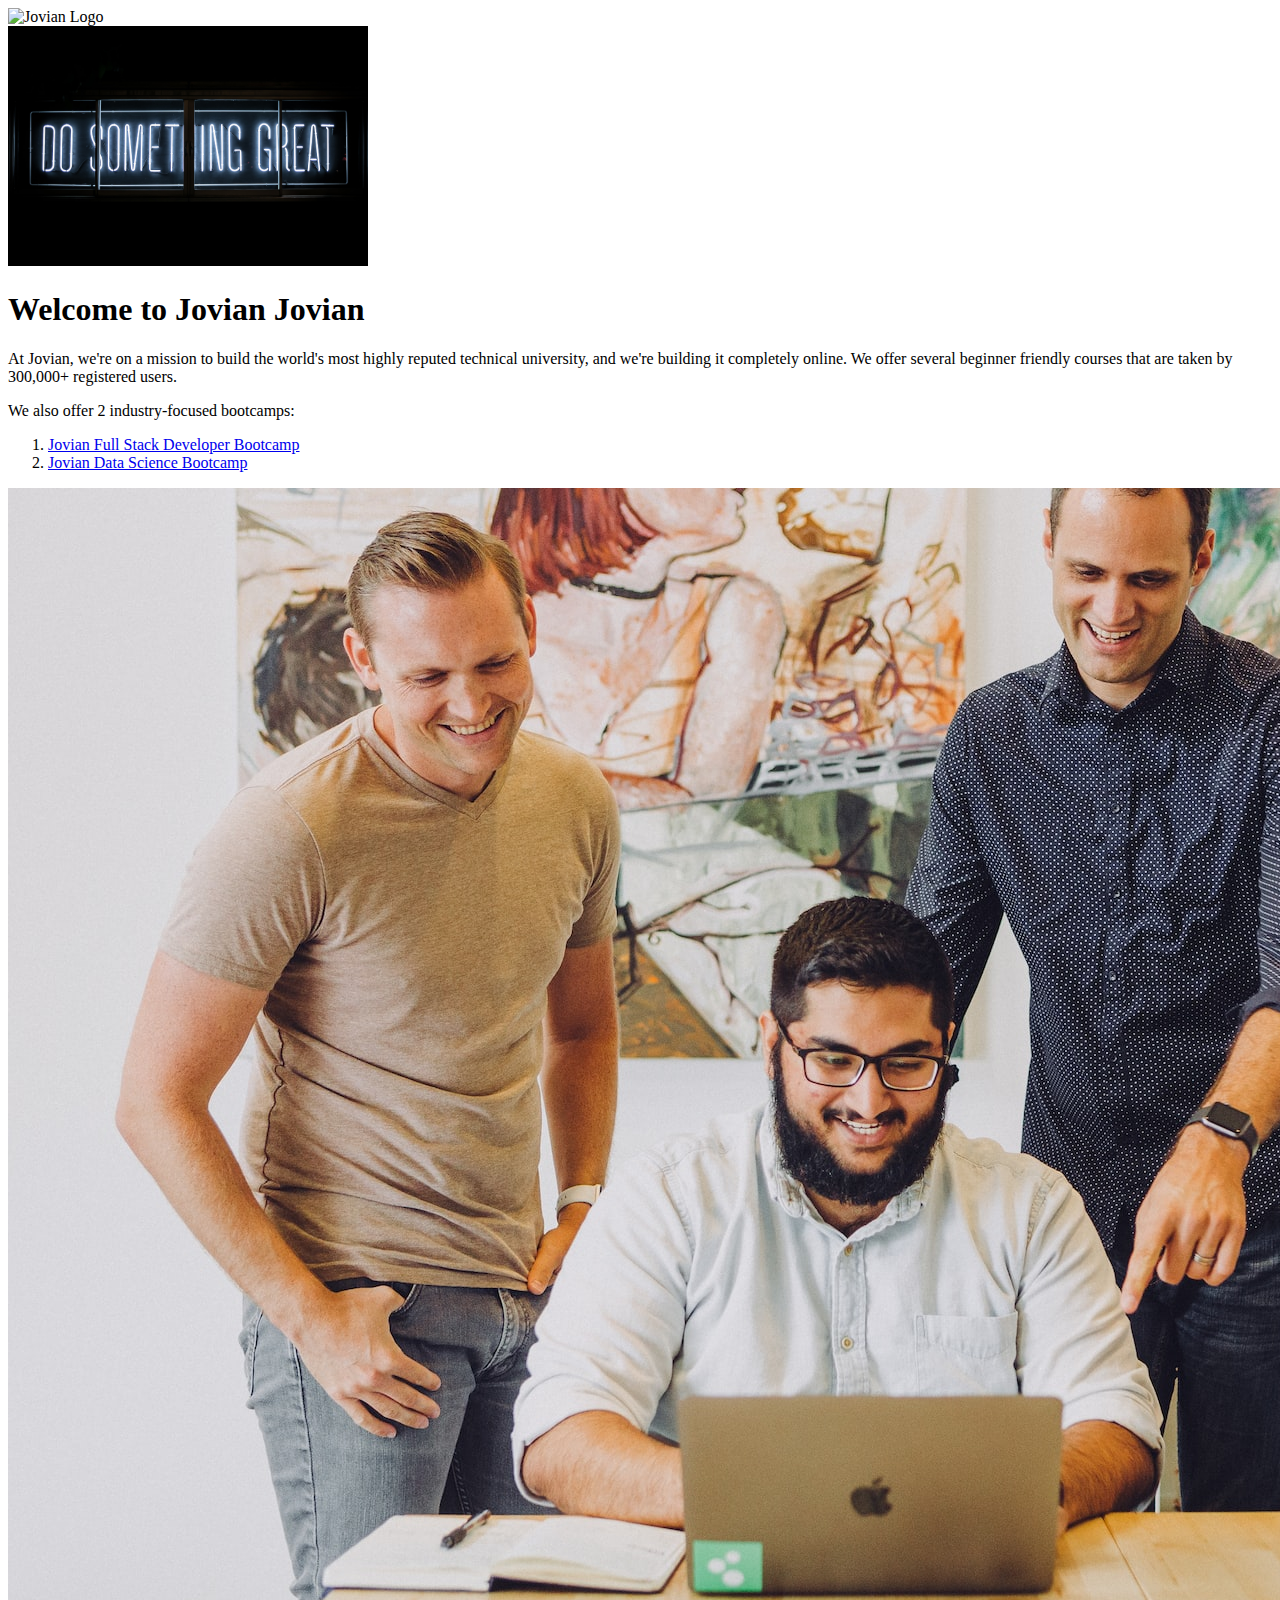
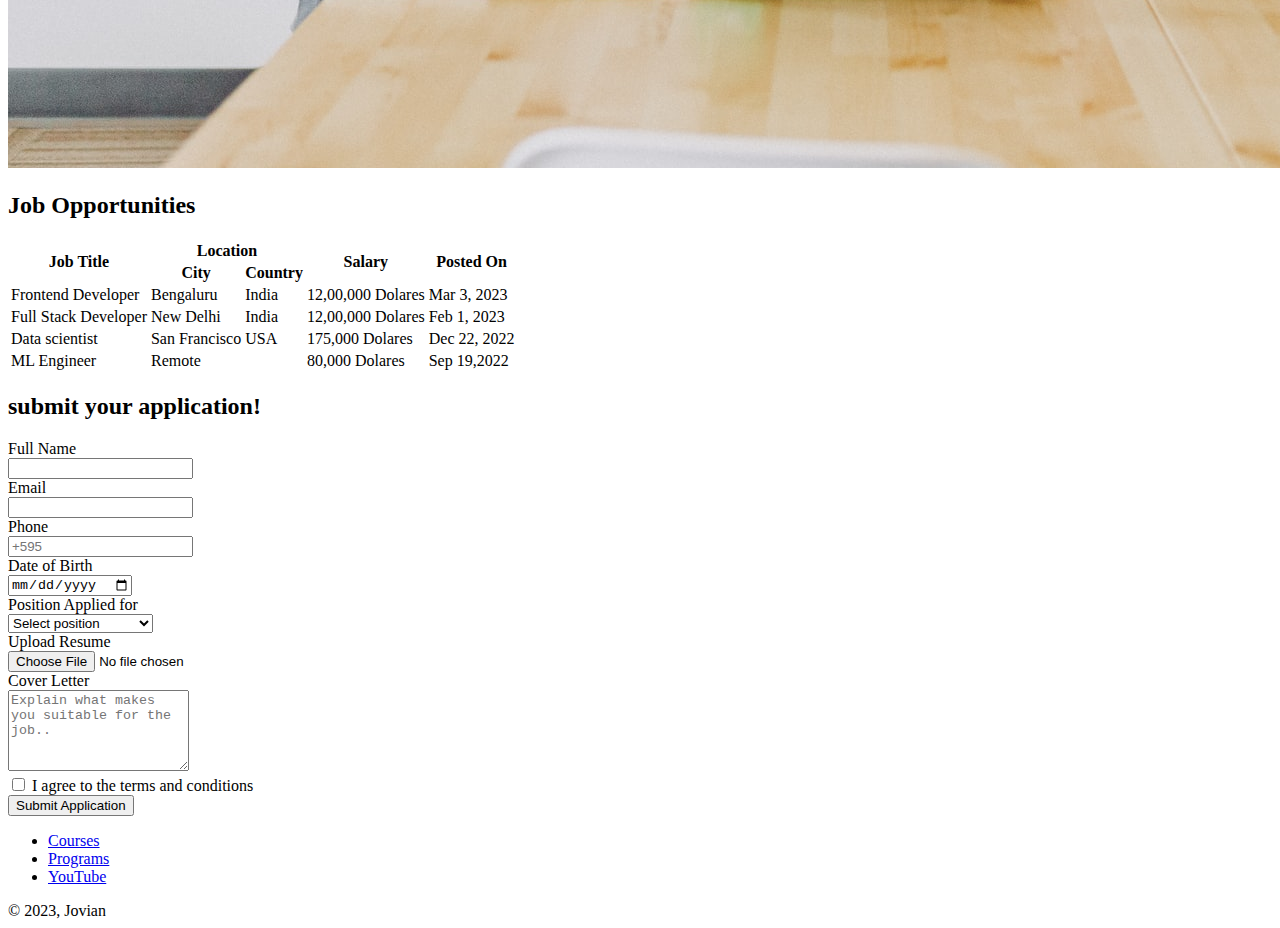
==== src/index.html @ 6f9a6c8d "Código principal" ====
<!DOCTYPE html>
<html lang="en">

<head>
  <title>
    My First Web Page
  </title>
  <meta charset="UTF-8">
  <meta name="viewport" content="width=device-width, initial-scale=1.0">
  <meta name="description" content="Learn about job openings at Jovian and submit your application now">
  <meta name="keywords" content="data science, software development, jobs">
  <meta name="author" content="Jovian">
  <meta name="robots" content="index, follow">
  <meta property="og:title" content="Jovian Careers">
  <meta property="og:description" content="Learn about job openings at Jovian and submit your application now">
  <meta property="og:image" content="/jovian_meta.png">
  <meta name="twitter:title" content="Jovian Careers">
  <meta name="twitter:description" content="Learn about job openings at Jovian and submit your application now">
  <meta name="twitter:image" content="/jovian_meta.png">
  <title>Jovian Careers</title>
  <link rel="icon" href="/jovian_favicon.png" type="image/x-icon">
  <link rel="preconnect" href="https://fonts.googleapis.com">
  <link rel="preconnect" href="https://fonts.gstatic.com" crossorigin>
  <link href="https://fonts.googleapis.com/css2?family=Roboto+Mono:ital,wght@1,100..700&display=swap" rel="stylesheet">
  <link rel="preconnect" href="https://fonts.googleapis.com">
  <link rel="preconnect" href="https://fonts.gstatic.com" crossorigin>
  <link
    href="https://fonts.googleapis.com/css2?family=Oswald:wght@200..700&family=Roboto+Mono:ital,wght@1,100..700&display=swap"
    rel="stylesheet">
  <link rel="stylesheet" href="styles.css">
</head>

<body>
  <div id="navbar">

    <img id="logo" alt="Jovian Logo" src="https://i.imgur.com/m1wXjqw.png" height="30" />
  </div>
  <img id="banner" src="banner.jpg" alt="Banner" height="240">
  <h1>
    Welcome to Jovian Jovian
  </h1>

  <div id="about">
    <div id="description">
      <p style="margin-top: 0;">
        At Jovian, we're on a mission to build
        the world's most highly reputed technical
        university, and we're building it completely
        online. We offer several beginner friendly
        courses that are taken by 300,000+ registered
        users.
      </p>
      <p>
        We also offer 2 industry-focused bootcamps:
      <ol>
        <li>
          <a href="https://www.jovian.com/full-stack-developer-bootcamp">
            Jovian Full Stack Developer Bootcamp
          </a>
        </li>
        <li>
          <a href="https://www.jovian.com/data-science-bootcamp">
            Jovian Data Science Bootcamp
          </a>
        </li>
      </ol>
      </p>
    </div>
    <div id="team">
      <img id="team-image" alt="Team" src="team.jpg">
    </div>
  </div>





  <h2>Job Opportunities</h2>
  <div id="jobs">
    <table id="jobs-table">
      <tr class="jobs-header-row">
        <th rowspan="2">Job Title</th>
        <th colspan="2">Location</th>
        <th rowspan="2">Salary</th>
        <th rowspan="2">Posted On</th>
      </tr>
      <tr class="jobs-header-row">
        <th>City</th>
        <th>Country</th>
      </tr>
      <tr class="jobs-data-row">
        <td>Frontend Developer</td>
        <td>Bengaluru</td>
        <td>India</td>
        <td>12,00,000 Dolares</td>
        <td>Mar 3, 2023</td>
      </tr>
      <tr class="jobs-data-row">
        <td>Full Stack Developer</td>
        <td>New Delhi</td>
        <td>India</td>
        <td>12,00,000 Dolares</td>
        <td>Feb 1, 2023</td>
      </tr>
      <tr class="jobs-data-row">
        <td>Data scientist</td>
        <td>San Francisco</td>
        <td>USA</td>
        <td>175,000 Dolares</td>
        <td>Dec 22, 2022</td>
      </tr>
      <tr class="jobs-data-row">
        <td>ML Engineer </td>
        <td colspan="2" id="Abajo">Remote</td>
        <td>80,000 Dolares</td>
        <td>Sep 19,2022</td>
      </tr>
    </table>
    <!-- Para crear una tabla primero debemos especificar que ira una tabla con "table", dentro de este atributo escribimos las filas con "tr", para indicar el título ponemos "th", para indicar que ira información ponemos "td" -->
  </div>

  <div id="application">
    <h2>submit your application!</h2>
    <!-- Con "input", podemos especificar qué queremos que vaya dentro de las casillas del formulario, ya sean fechas, texto, números, etc."name" sirve para especificar que atributo tiene cada dato subido. -->
    <form id="application-form" action="https://formbold.com/s/oPbmQ" method="POST" enctype="multipart/form-data">
      <!-- Con "action" podemos pegr el link de la página para leer las respuestas de la encuesta, con "method" especificamos que queremos que se suban estas respuestas -->
      <div class="form-group">
        <label for="name">Full Name</label><br>
        <input type="text" id="name" name="Full Name" required>
      </div>
      <div class="form-group">
        <label for="email">Email</label><br>
        <input type="email" id="email" name="Email Address" required>
      </div>
      <div class="form-group">
        <label for="phone">Phone</label><br>
        <input type="tel" id="phone" name="phone" required placeholder="+595">
      </div>
      <div class="form-group">
        <label for="dob">Date of Birth</label><br>
        <input type="date" id="dob" name="dob" required>
      </div>
      <div class="form-group">
        <label for="position">Position Applied for</label><br>
        <select id="position" name="Position Applied" required>
          <option value="">Select position</option>
          <option value="Frontend">Frontend Developer</option>
          <option value="Fullstack">Full Stack Developer</option>
          <option value="Scientist">Data Scientist</option>
          <option value="Engineer">ML Engineer</option>
        </select>
        <!-- Con "select", podemos hacer una lista para seleccionar una opción, con "option" añadimos las opciones y con "value" especifica en el servidor el valor que eligio el usuario -->
      </div>
      <div class="form-group">
        <label for="resume">Upload Resume</label><br>
        <input type="file" id="resume" name="resume" accept=".pdf,.doc,.docx" required>
      </div>
      <!-- Con "file" podemos hacer que los usuarios suban documentos de diferentes tipos, y con "accept" especificamos qué tipo de documento se aceptan -->
      <div class="form-group">
        <label for="coverletter">Cover Letter</label><br>
        <textarea id="coverletter" name="coverletter" rows="5" required
          placeholder="Explain what makes you suitable for the job.."></textarea>
      </div>
      <!-- Con "textarea" podemos designar un espacio para que podamos poner texto en este, con "rows" especificamos de que tamaño debe ser el area -->
      <div class="form-group">
        <label for="terms"></label>
        <input type="checkbox" id="terms" name="terms" required>
        I agree to the terms and conditions
      </div>
      <div class="form-group">
        <input id="Submit" type="submit" value="Submit Application">
      </div>
    </form>
  </div>

  <div id="footer">
    <ul id="footer-links">
      <li>
        <a href="https://jovian.com/learn" target="_blank">
          Courses
        </a>
      </li>
      <li>
        <a href="https://jovian.com/learn" target="_blank">
          Programs
        </a>
      </li>
      <li>
        <a href="https://youtube.com/@jovianhq" target="_blank">
          YouTube
        </a>
      </li>
    </ul>
    <span class="copyright">© 2023, Jovian </span>
  </div>

</body>

</html>
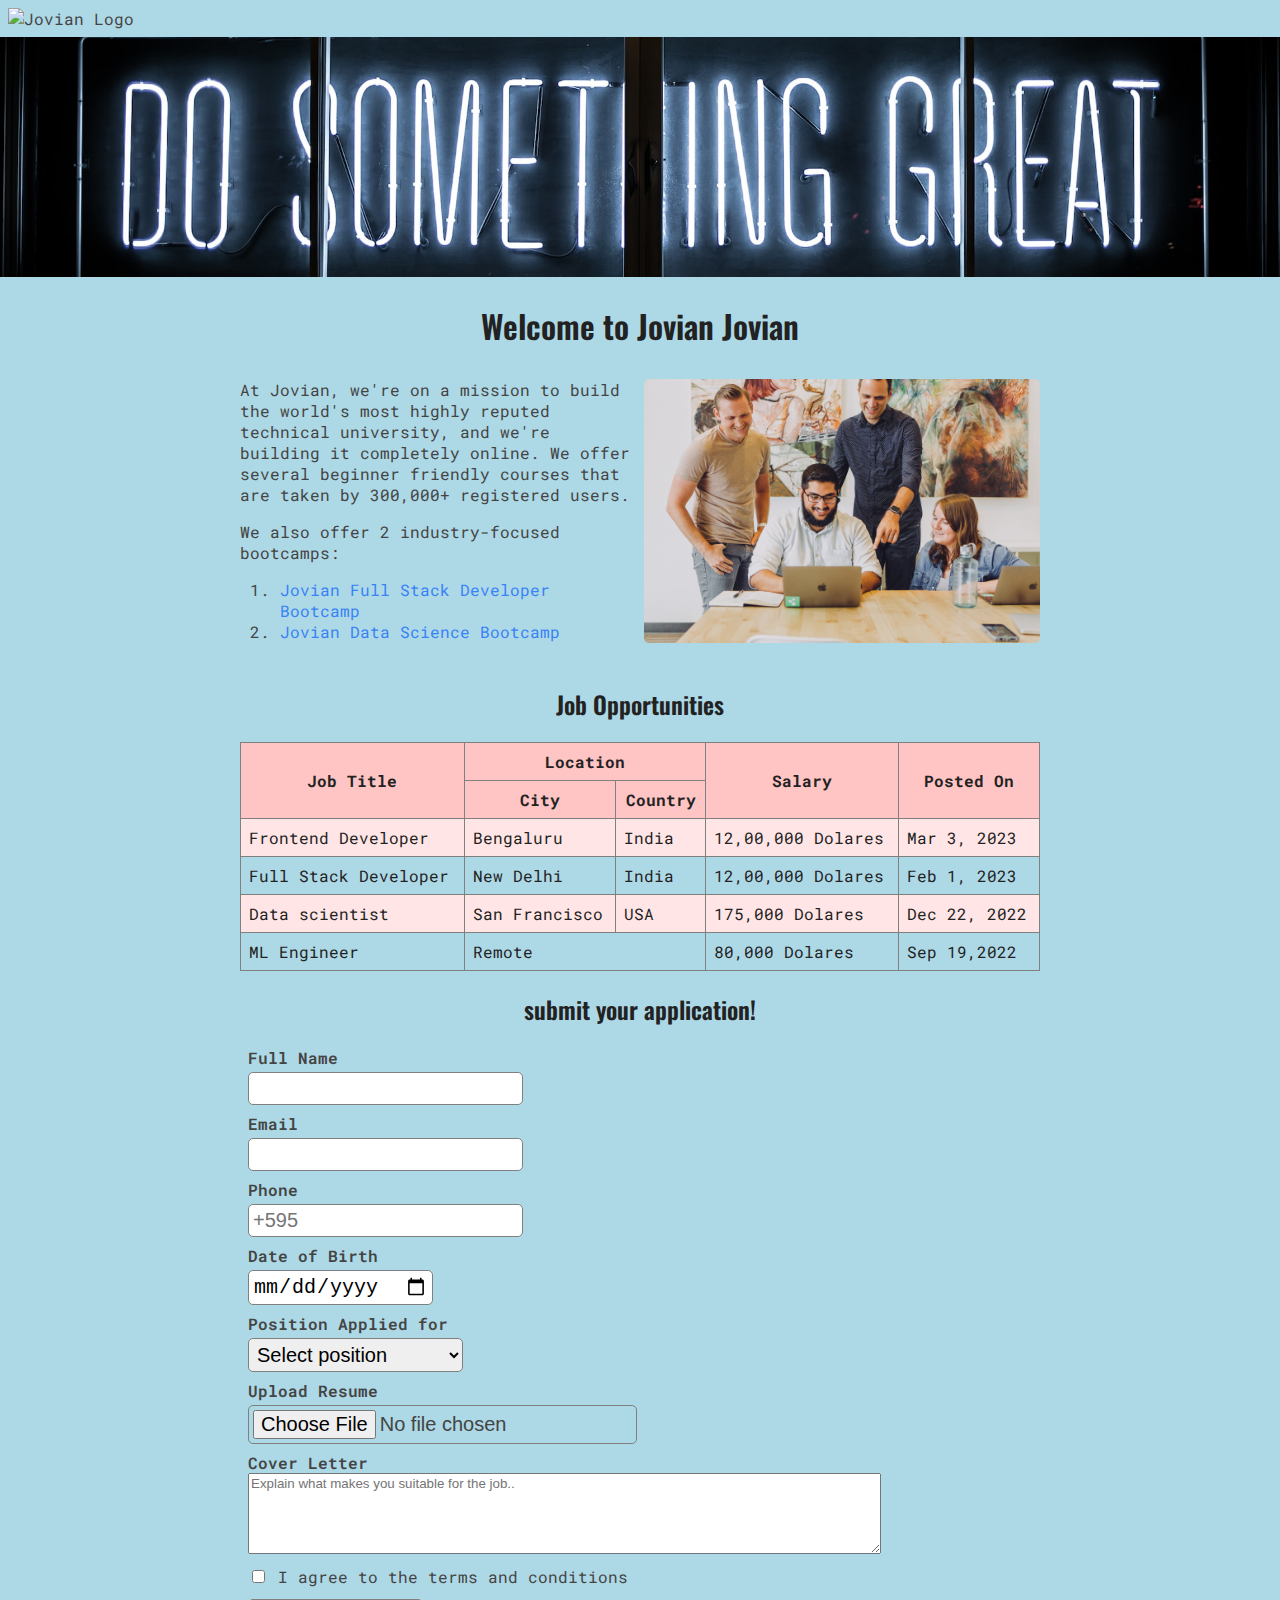
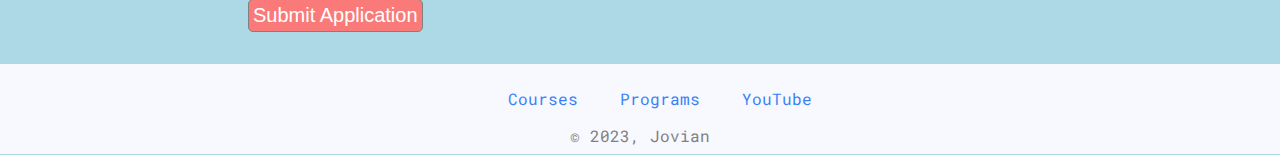
==== commit db702830: "cambios para web responsiva" ====
--- a/src/index.html
+++ b/src/index.html
@@ -7,6 +7,7 @@
   </title>
   <meta charset="UTF-8">
   <meta name="viewport" content="width=device-width, initial-scale=1.0">
+  <!-- Cuando hacemos un diseño "responsivo", osea adapado a dispositivos como celulares, tablets, ec, siempre debemos copiar exactamente como está arriba de este comentario -->
   <meta name="description" content="Learn about job openings at Jovian and submit your application now">
   <meta name="keywords" content="data science, software development, jobs">
   <meta name="author" content="Jovian">
--- a/src/styles.css
+++ b/src/styles.css
@@ -0,0 +1,175 @@
+body {
+  margin: 0;
+  padding: 0;
+  font-family: "Roboto mono", sans-serif;
+  font-size: 1rem;
+  color: #444444;
+}
+
+@media screen and (min-width: 768px) {
+  body {
+    background-color: lightblue;
+  }
+}
+/* Cuando querramos modificar una caraceristica del sitio web, especificamente para pantallas o para imprimir o hacer pdf, escribimos "@media", luego "screen" para indicar que los cambios se realizan cuando la web se vea desde una pantalla, luego "and (min-width: la cantidad minima de px para que los cambios se realicen)", luego debajo de eso seleccionamos lo que querramos cambiar y lo especificamos. */
+h1, h2, h3, h4, h5, h6 {
+  font-family: "Oswald", sans-serif;
+  font-weight: 600;
+  color: #222222;
+}
+
+a {
+  text-decoration: none;
+  color: #3882F6;
+}
+a:hover, a:focus {
+  color: #1D4ED8;
+}
+/* Cuando usamos ":hover", hacemos que los links que estemos por presionar con el ratón por encima cambien de color */
+
+#navbar {
+  padding: 8px;
+  margin: 0;
+}
+
+#banner {
+  object-fit: cover;
+}
+
+h1 {
+  text-align: center;
+}
+
+#banner {
+  width: 100%;
+}
+
+#about {
+  display: flex;
+  max-width: 800px;
+  margin: 0 auto;
+  padding: 8px;
+}
+
+#description {
+  width: 50%;
+  padding-right: 8px;
+}
+
+#team {
+  width: 50%;
+}
+
+#team-image {
+  border-radius: 5px;
+  width: 100%
+}
+
+.location {
+  color: gray;
+  margin-bottom: 16px;
+}
+
+h2 {
+  text-align: center;
+}
+
+#jobs {
+  max-width: 800px;
+  margin: 0 auto;
+  padding: 0 8px;
+}
+
+#application{
+  max-width: 800px;
+  margin: 0 auto;
+  padding: 0 8px;
+}
+
+#application-form div{
+  margin: 8px;
+}
+
+#application-form label{
+  font-weight: 600;
+}
+
+#application-form input, select{
+  padding: 4px;
+  font-size: 1.25rem;
+  margin-top: 4px;
+  border-radius: 5px;
+  border: 1px solid gray;
+}
+
+.form-group textarea{
+  width: 80%;
+  font-family: "Roboto", sans-serif;
+}
+
+.form-group input [type="checkbox"] {
+  width: 16 px;
+  height: 16 px;
+}
+
+#Submit {
+  background-color: rgb(250, 122, 122);
+  color: white;
+  font-weight: 500;
+  padding: 16px 16px 16px 16px;
+  cursor: pointer;
+}
+
+h3 {
+  margin-bottom: 4px;
+  margin-top: 0;
+}
+
+.apply {
+  float: right;
+}
+
+#footer {
+  background-color: ghostwhite;
+  padding: 8px;
+  margin-top: 32px;
+  text-align: center;
+}
+
+#footer-links {
+  list-style: none;
+}
+
+#footer-links li {
+  display: inline;
+  margin: 0 16px;
+}
+
+.copyright {
+  color: gray;
+}
+
+#jobs-table {
+  width: 100%;
+  border: 1px solid gray;
+  border-collapse: collapse;
+  color: #222222;
+}
+
+.jobs-header-row th {
+  border: 1px solid gray;
+  padding: 8px;
+  background-color: rgb(255, 196, 196);
+  text-align: center;
+}
+
+.jobs-data-row td {
+  border: 1px solid gray;
+  padding: 8px;
+}
+
+#jobs-table tr:nth-child(odd) {
+  background-color: rgb(255, 229, 229);
+}
+
+/* Con ":nth-child()", podemos personalizar el estilo de celdas que querramos, ya sea el patrón o el color de las celdas */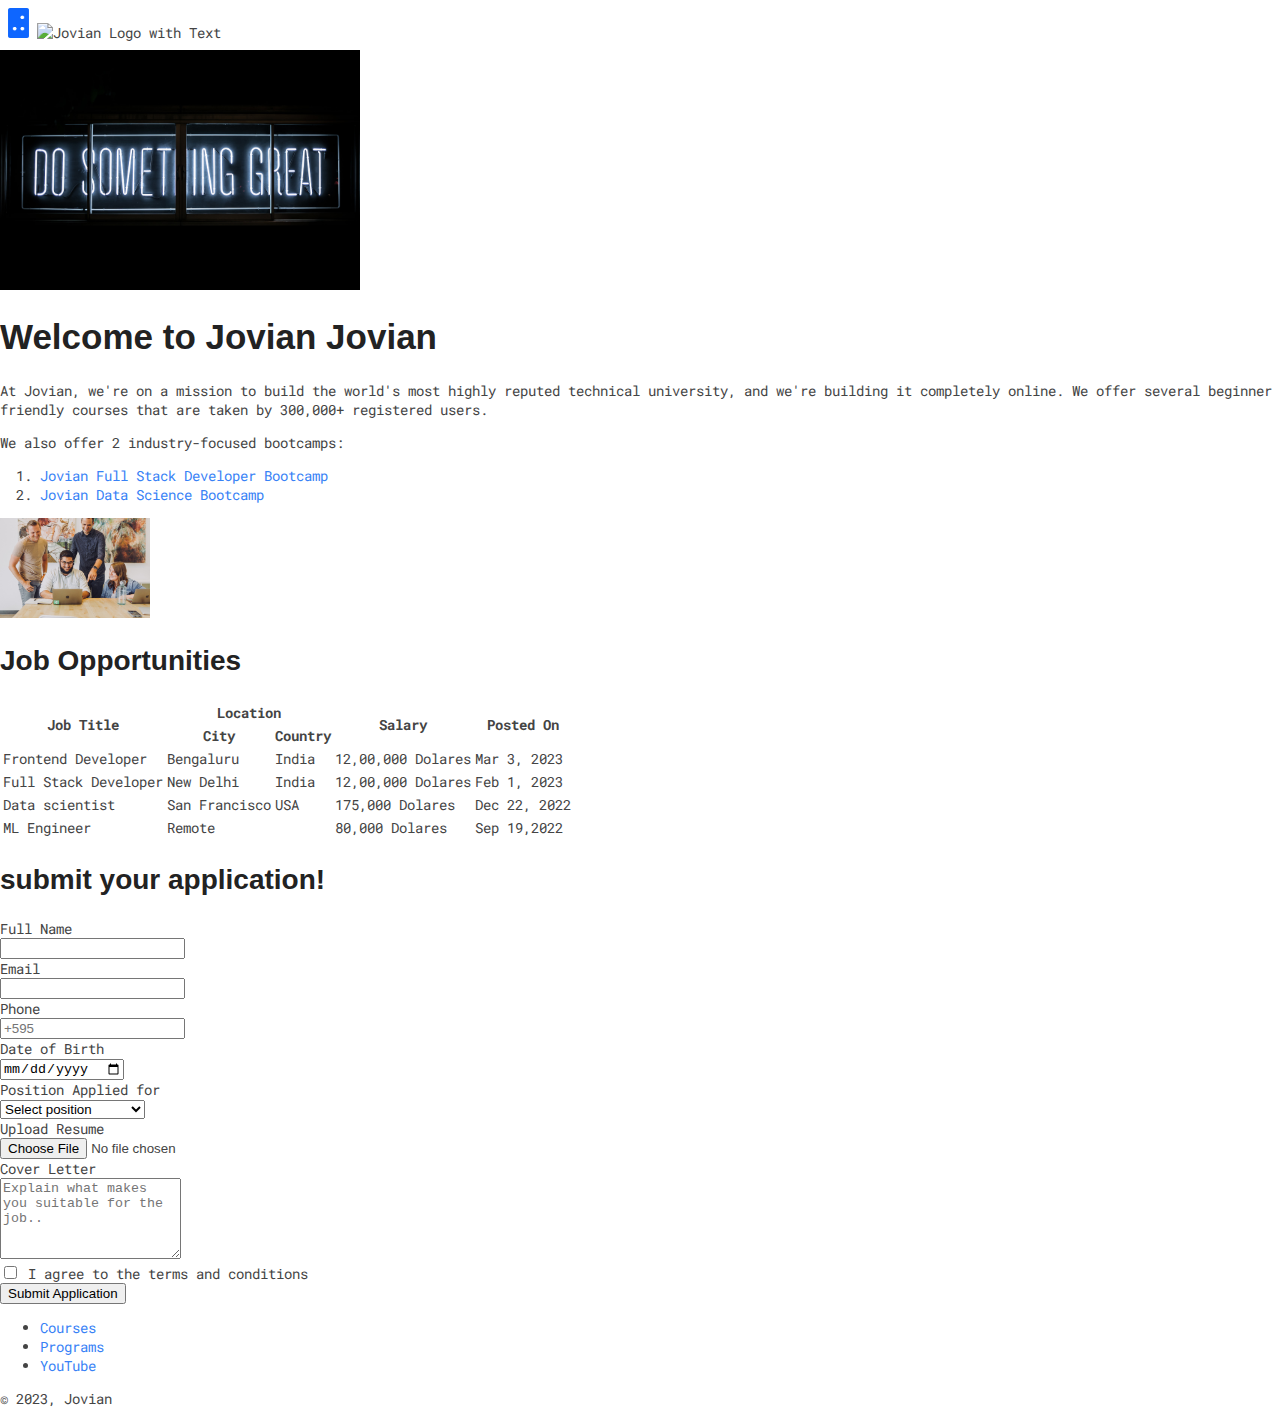
==== commit 88e7522e: "sitio web móvil" ====
--- a/src/index.html
+++ b/src/index.html
@@ -33,8 +33,8 @@
 
 <body>
   <div id="navbar">
-
-    <img id="logo" alt="Jovian Logo" src="https://i.imgur.com/m1wXjqw.png" height="30" />
+    <img id="logo" alt="Jovian logo" src="undefined - Imgur.png" height="30">
+    <img id="logo-with-text" alt="Jovian Logo with Text" src="https://i.imgur.com/m1wXjqw.png" height="30" />
   </div>
   <img id="banner" src="banner.jpg" alt="Banner" height="240">
   <h1>
@@ -68,7 +68,7 @@
       </p>
     </div>
     <div id="team">
-      <img id="team-image" alt="Team" src="team.jpg">
+      <img id="team-image" height="100" alt="Team" src="team.jpg">
     </div>
   </div>
 
--- a/src/styles.css
+++ b/src/styles.css
@@ -1,3 +1,76 @@
+/* Base styles (extra small devices - mobile) */
+html {
+  font-size: 14px;
+}
+
+body {
+  margin: 0;
+  padding: 0;
+  font-family: "Roboto mono", sans-serif;
+  font-size: 1em;
+  color: #444444;
+}
+
+h1,
+h2,
+h3,
+h4,
+h5,
+h6 {
+  font-family: "Inter", sans-serif;
+  font-weight: 600;
+  color: #222222;
+}
+
+h1 { font-size: 2.5rem; }
+h2 { font-size: 2rem; }
+h3 { font-size: 1.75rem; }
+h4 { font-size: 1.5rem; }
+h5 { font-size: 1.25rem; }
+h6 { font-size: 1rem; }
+
+a {
+  text-decoration: none;
+  color: #3882F6;
+}
+
+a:hover, a:focus {
+  color: #1D4ED8;
+}
+
+#navbar {
+  padding: 8px;
+  margin: 0;
+}
+
+
+
+/* Small devices (tablets) */
+@media screen and (min-width: 576px) {
+  font-size: 16px;
+}
+
+/* Medium devices (laptops) */
+@media screen and (min-width: 768px) {
+  /* CSS rules */
+}
+
+/* Large devices (desktops) */
+@media screen and (min-width: 992px) {
+  /* CSS rules */
+}
+
+/* Extra large devices (desktops) */
+@media screen and (min-width: 1200px) {
+  /* CSS rules */
+}
+
+/*
+
+html {
+font-size: 16px;
+}
+
 body {
   margin: 0;
   padding: 0;
@@ -6,13 +79,13 @@
   color: #444444;
 }
 
-@media screen and (min-width: 768px) {
+@media screen and (min-width: 700px) and (max-width: 800px) {
   body {
     background-color: lightblue;
   }
-}
-/* Cuando querramos modificar una caraceristica del sitio web, especificamente para pantallas o para imprimir o hacer pdf, escribimos "@media", luego "screen" para indicar que los cambios se realizan cuando la web se vea desde una pantalla, luego "and (min-width: la cantidad minima de px para que los cambios se realicen)", luego debajo de eso seleccionamos lo que querramos cambiar y lo especificamos. */
-h1, h2, h3, h4, h5, h6 {
+} */
+/* Cuando querramos modificar una caraceristica del sitio web, especificamente para pantallas o para imprimir o hacer pdf, escribimos "@media", luego "screen" para indicar que los cambios se realizan cuando la web se vea desde una pantalla, luego "and (min-width: la cantidad minima de px para que los cambios se realicen)", podemos agregar más de una condición repitiendo el mismo paso desde "and" y volviendo a especificar las caracteristicas que queremos, luego debajo de eso seleccionamos lo que querramos cambiar y lo especificamos. */
+/* h1, h2, h3, h4, h5, h6 {
   font-family: "Oswald", sans-serif;
   font-weight: 600;
   color: #222222;
@@ -24,10 +97,10 @@
 }
 a:hover, a:focus {
   color: #1D4ED8;
-}
+} */
 /* Cuando usamos ":hover", hacemos que los links que estemos por presionar con el ratón por encima cambien de color */
 
-#navbar {
+/* #navbar {
   padding: 8px;
   margin: 0;
 }
@@ -170,6 +243,7 @@
 
 #jobs-table tr:nth-child(odd) {
   background-color: rgb(255, 229, 229);
-}
+} 
+*/
 
 /* Con ":nth-child()", podemos personalizar el estilo de celdas que querramos, ya sea el patrón o el color de las celdas */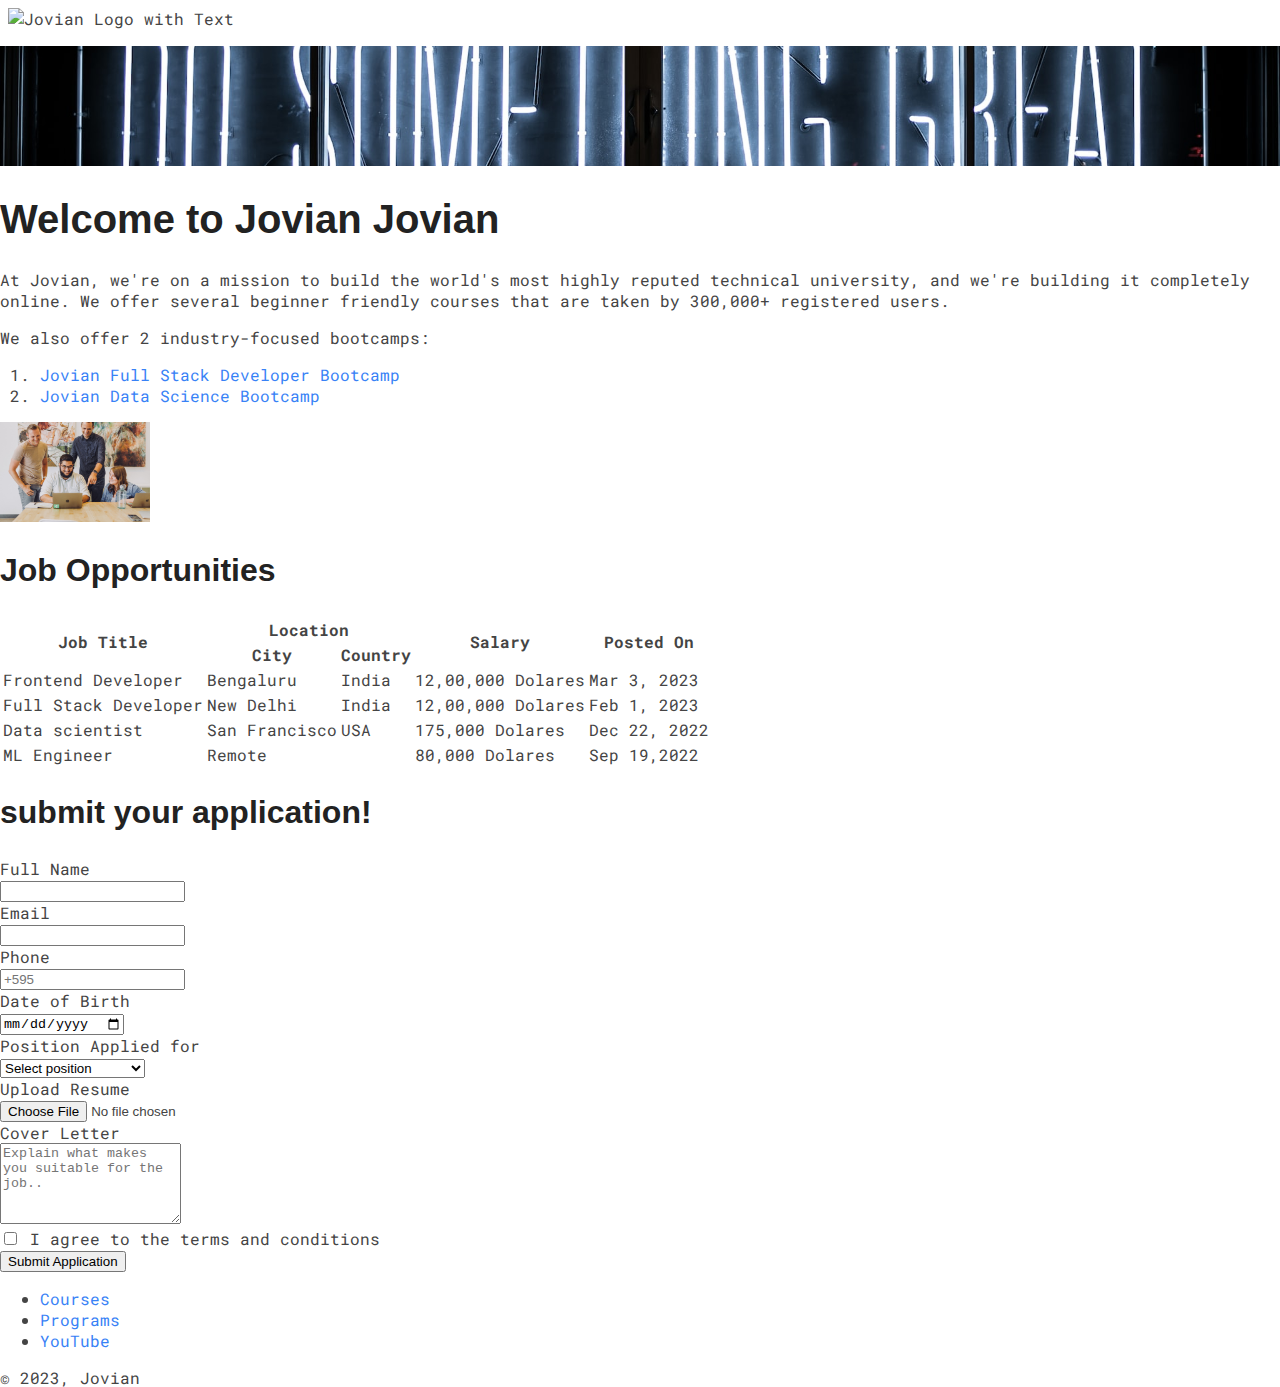
==== commit 9fe58901: "practica xd" ====
--- a/src/index.html
+++ b/src/index.html
@@ -36,7 +36,7 @@
     <img id="logo" alt="Jovian logo" src="undefined - Imgur.png" height="30">
     <img id="logo-with-text" alt="Jovian Logo with Text" src="https://i.imgur.com/m1wXjqw.png" height="30" />
   </div>
-  <img id="banner" src="banner.jpg" alt="Banner" height="240">
+  <img id="banner" src="banner.jpg" alt="Banner">
   <h1>
     Welcome to Jovian Jovian
   </h1>
--- a/src/styles.css
+++ b/src/styles.css
@@ -22,19 +22,37 @@
   color: #222222;
 }
 
-h1 { font-size: 2.5rem; }
-h2 { font-size: 2rem; }
-h3 { font-size: 1.75rem; }
-h4 { font-size: 1.5rem; }
-h5 { font-size: 1.25rem; }
-h6 { font-size: 1rem; }
+h1 {
+  font-size: 2.5rem;
+}
+
+h2 {
+  font-size: 2rem;
+}
+
+h3 {
+  font-size: 1.75rem;
+}
+
+h4 {
+  font-size: 1.5rem;
+}
+
+h5 {
+  font-size: 1.25rem;
+}
+
+h6 {
+  font-size: 1rem;
+}
 
 a {
   text-decoration: none;
   color: #3882F6;
 }
 
-a:hover, a:focus {
+a:hover,
+a:focus {
   color: #1D4ED8;
 }
 
@@ -43,11 +61,30 @@
   margin: 0;
 }
 
-
+#logo-with-text {
+  display: none;
+}
+
+#banner {
+  object-fit: cover;
+  /* Con "objet-fit: cover;" nos aseguramos que que el objeto dependiendo del width que se asigne, abarque todo el espacio */
+  height: 120px;
+  width: 100%;
+}
 
 /* Small devices (tablets) */
 @media screen and (min-width: 576px) {
-  font-size: 16px;
+  html {
+    font-size: 16px;
+  }
+
+  #logo-with-text {
+    display: block;
+  }
+
+  #logo {
+    display: none;
+  }
 }
 
 /* Medium devices (laptops) */
@@ -105,9 +142,6 @@
   margin: 0;
 }
 
-#banner {
-  object-fit: cover;
-}
 
 h1 {
   text-align: center;
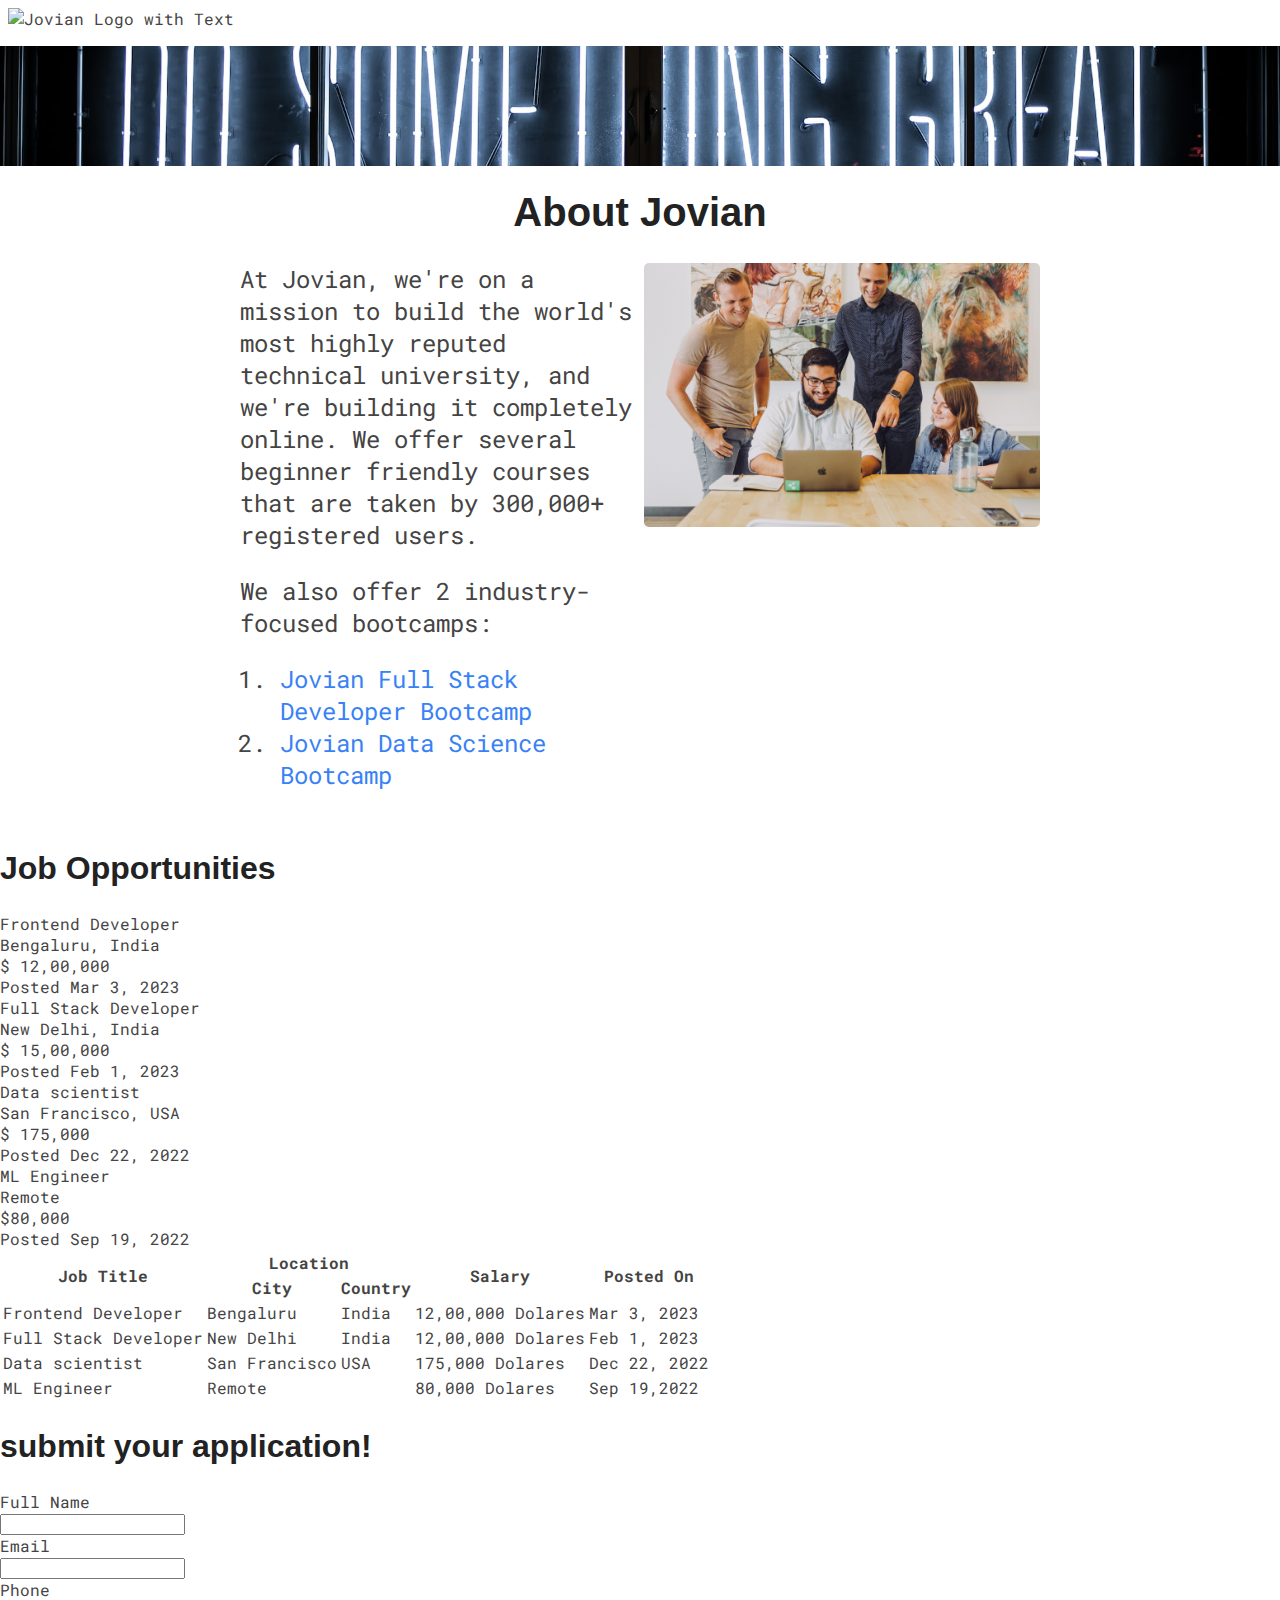
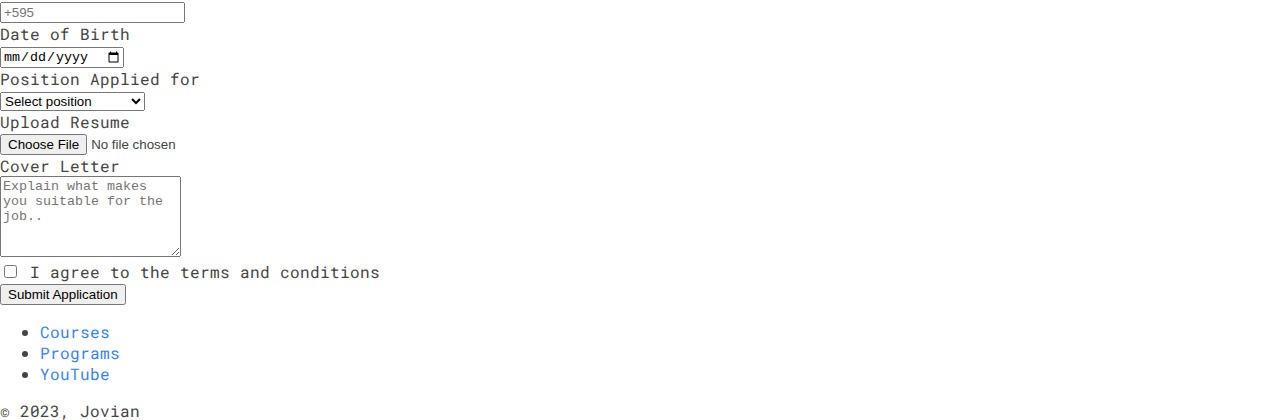
==== commit 62324578: "practica" ====
--- a/src/index.html
+++ b/src/index.html
@@ -38,7 +38,7 @@
   </div>
   <img id="banner" src="banner.jpg" alt="Banner">
   <h1>
-    Welcome to Jovian Jovian
+    About Jovian
   </h1>
 
   <div id="about">
@@ -68,7 +68,7 @@
       </p>
     </div>
     <div id="team">
-      <img id="team-image" height="100" alt="Team" src="team.jpg">
+      <img id="team-image" alt="Team" src="team.jpg">
     </div>
   </div>
 
@@ -78,6 +78,32 @@
 
   <h2>Job Opportunities</h2>
   <div id="jobs">
+    <div id="jobs-list">
+      <div class="job">
+        <div class="job-title">Frontend Developer</div>
+        <div class="job-detail">Bengaluru, India</div>
+        <div class="job-detail">$ 12,00,000</div>
+        <div class="job-detail">Posted Mar 3, 2023</div>
+      </div>
+      <div class="job">
+        <div class="job-title">Full Stack Developer</div>
+        <div class="job-detail">New Delhi, India</div>
+        <div class="job-detail">$ 15,00,000</div>
+        <div class="job-detail">Posted Feb 1, 2023</div>
+      </div>
+      <div class="job">
+        <div class="job-title">Data scientist</div>
+        <div class="job-detail">San Francisco, USA</div>
+        <div class="job-detail">$ 175,000</div>
+        <div class="job-detail">Posted Dec 22, 2022</div>
+      </div>
+      <div class="job">
+        <div class="job-title">ML Engineer</div>
+        <div class="job-detail">Remote</div>
+        <div class="job-detail">$80,000</div>
+        <div class="job-detail">Posted Sep 19, 2022</div>
+      </div>
+    </div>
     <table id="jobs-table">
       <tr class="jobs-header-row">
         <th rowspan="2">Job Title</th>
--- a/src/styles.css
+++ b/src/styles.css
@@ -72,6 +72,33 @@
   width: 100%;
 }
 
+h1 {
+  text-align: center;
+  margin: 12px 0;
+}
+
+#about {
+  display: flex;
+  flex-direction: column;
+  max-width: 500px;
+  margin: 0 auto;
+  padding: 8px;
+}
+
+#description {
+  padding-right: 8px;
+  font-size: 1.5rem;
+}
+
+#team {
+  width: 100%;
+}
+
+#team-image {
+  border-radius: 5px;
+  width: 100%;
+}
+
 /* Small devices (tablets) */
 @media screen and (min-width: 576px) {
   html {
@@ -85,11 +112,39 @@
   #logo {
     display: none;
   }
+
+  #baner {
+    height: 200px;
+  }
+
+  h1 {
+    margin 16px
+  }
 }
 
 /* Medium devices (laptops) */
 @media screen and (min-width: 768px) {
-  /* CSS rules */
+  #baner {
+    height: 250px;
+  }
+
+  h1 {
+    margin: 20px 0;
+  }
+
+  #about {
+    max-width: 800px;
+    flex-direction: row;
+  }
+
+  #description {
+    width: 50%;
+    padding-right: 8px;
+  }
+
+  #team {
+    width: 50%;
+  }
 }
 
 /* Large devices (desktops) */
@@ -99,7 +154,9 @@
 
 /* Extra large devices (desktops) */
 @media screen and (min-width: 1200px) {
-  /* CSS rules */
+  #baner {
+    height: 300px;
+  }
 }
 
 /*
@@ -143,9 +200,7 @@
 }
 
 
-h1 {
-  text-align: center;
-}
+
 
 #banner {
   width: 100%;
@@ -158,10 +213,7 @@
   padding: 8px;
 }
 
-#description {
-  width: 50%;
-  padding-right: 8px;
-}
+
 
 #team {
   width: 50%;
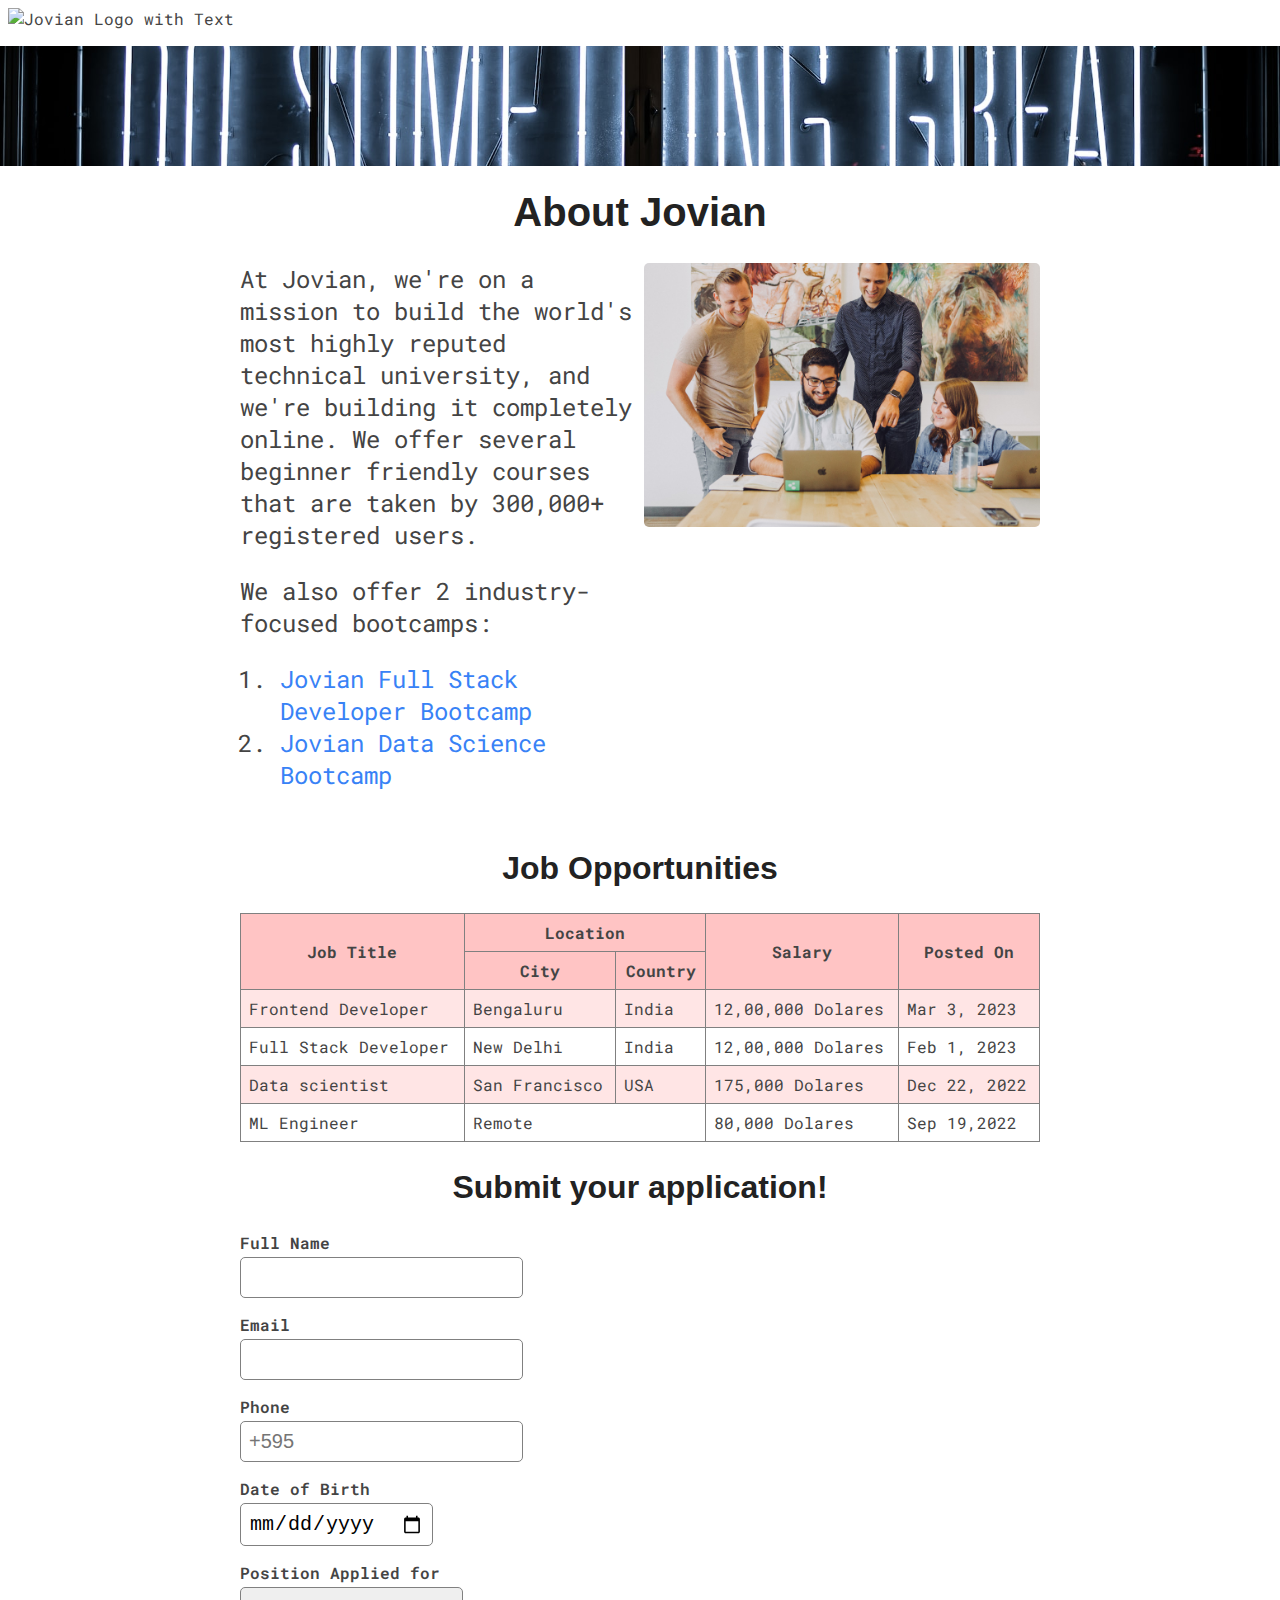
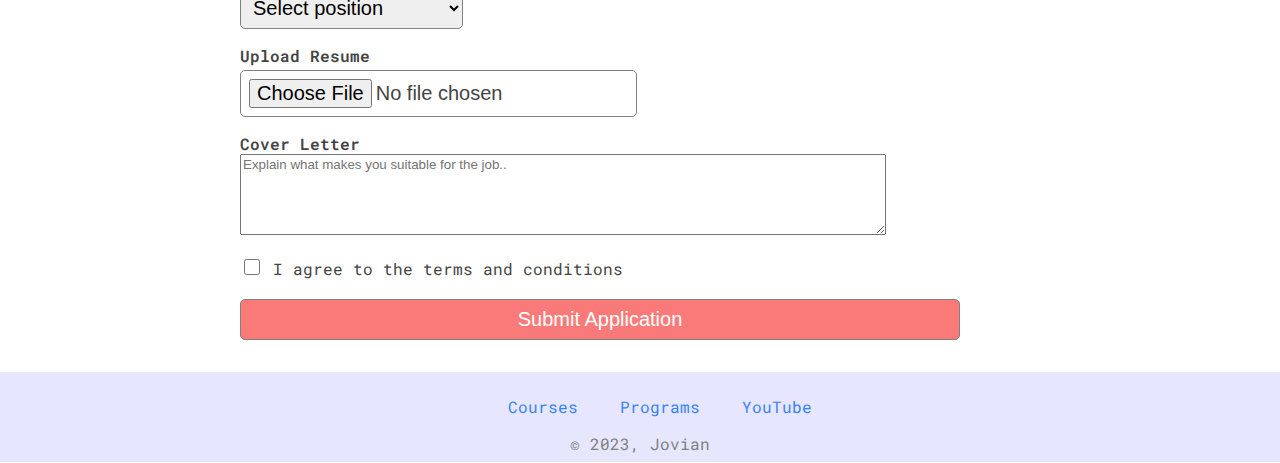
==== commit 83fe3342: "pagina hecha" ====
--- a/src/index.html
+++ b/src/index.html
@@ -147,7 +147,7 @@
   </div>
 
   <div id="application">
-    <h2>submit your application!</h2>
+    <h2>Submit your application!</h2>
     <!-- Con "input", podemos especificar qué queremos que vaya dentro de las casillas del formulario, ya sean fechas, texto, números, etc."name" sirve para especificar que atributo tiene cada dato subido. -->
     <form id="application-form" action="https://formbold.com/s/oPbmQ" method="POST" enctype="multipart/form-data">
       <!-- Con "action" podemos pegr el link de la página para leer las respuestas de la encuesta, con "method" especificamos que queremos que se suban estas respuestas -->
@@ -178,7 +178,7 @@
         </select>
         <!-- Con "select", podemos hacer una lista para seleccionar una opción, con "option" añadimos las opciones y con "value" especifica en el servidor el valor que eligio el usuario -->
       </div>
-      <div class="form-group">
+      <div id="upload-resume" class="form-group">
         <label for="resume">Upload Resume</label><br>
         <input type="file" id="resume" name="resume" accept=".pdf,.doc,.docx" required>
       </div>
--- a/src/styles.css
+++ b/src/styles.css
@@ -54,6 +54,7 @@
 a:hover,
 a:focus {
   color: #1D4ED8;
+  /* Cuando usamos ":hover", hacemos que los links que estemos por presionar con el ratón por encima cambien de color */
 }
 
 #navbar {
@@ -99,8 +100,109 @@
   width: 100%;
 }
 
+h2 {
+  text-align: center;
+}
+
+#jobs {
+  max-width: 500px;
+  margin: 0 auto;
+  padding: 0 8px;
+}
+
+#jobs-list {
+  display: block;
+}
+
+#jobs-table {
+  display: none;
+}
+
+.job {
+  border: 1px solid #dddddd;
+  margin-top: 8px;
+  border-radius: 5px;
+  padding: 8px;
+}
+
+.job-title {
+  font-size: 1.25rem;
+  font-weight: 500;
+  color: #222222;
+}
+
+.job-detail {
+  color: #555555;
+  margin-top: 4px;
+}
+
+#application {
+  max-width: 500px;
+  margin: 0 auto;
+  padding: 0 8px;
+}
+
+.form-group {
+  margin: 16px 0;
+}
+
+.form-group label {
+  font-weight: 600;
+}
+
+.form-group input,
+select {
+  width: 90%;
+  padding: 8px;
+  font-size: 1.25rem;
+  margin-top: 4px;
+  border-radius: 5px;
+  border: 1px solid gray;
+}
+
+.form-group textarea {
+  width: 80%;
+  font-family: "Roboto", sans-serif;
+}
+
+#terms {
+  width: 16px;
+  height: 16px;
+}
+
+#Submit {
+  background-color: rgb(250, 122, 122);
+  color: rgb(255, 255, 255);
+  font-weight: 500;
+  cursor: pointer;
+  width: 90%;
+}
+
+#footer {
+  background-color: rgb(230, 230, 255);
+  padding: 8px;
+  margin-top: 32px;
+  text-align: center;
+}
+
+#footer-links {
+  list-style: none;
+}
+
+#footer-links li {
+  margin: 8px 16px;
+  padding-left: 0;
+}
+
+.copyright {
+  color: gray;
+}
+
+
 /* Small devices (tablets) */
 @media screen and (min-width: 576px) {
+
+  /* Cuando querramos modificar una caraceristica del sitio web, especificamente para pantallas o para imprimir o hacer pdf, escribimos "@media", luego "screen" para indicar que los cambios se realizan cuando la web se vea desde una pantalla, luego "and (min-width: la cantidad minima de px para que los cambios se realicen)", podemos agregar más de una condición repitiendo el mismo paso desde "and" y volviendo a especificar las caracteristicas que queremos, luego debajo de eso seleccionamos lo que querramos cambiar y lo especificamos. */
   html {
     font-size: 16px;
   }
@@ -118,7 +220,20 @@
   }
 
   h1 {
-    margin 16px
+    margin: 16px
+  }
+
+  .form-group input,
+  select {
+    width: auto
+  }
+
+  .form-group textarea {
+    width: 80%;
+  }
+
+  #footer-links li {
+    display: inline;
   }
 }
 
@@ -145,191 +260,54 @@
   #team {
     width: 50%;
   }
-}
-
-/* Large devices (desktops) */
-@media screen and (min-width: 992px) {
-  /* CSS rules */
-}
-
-/* Extra large devices (desktops) */
-@media screen and (min-width: 1200px) {
-  #baner {
-    height: 300px;
-  }
-}
-
-/*
-
-html {
-font-size: 16px;
-}
-
-body {
-  margin: 0;
-  padding: 0;
-  font-family: "Roboto mono", sans-serif;
-  font-size: 1rem;
-  color: #444444;
-}
-
-@media screen and (min-width: 700px) and (max-width: 800px) {
-  body {
-    background-color: lightblue;
-  }
-} */
-/* Cuando querramos modificar una caraceristica del sitio web, especificamente para pantallas o para imprimir o hacer pdf, escribimos "@media", luego "screen" para indicar que los cambios se realizan cuando la web se vea desde una pantalla, luego "and (min-width: la cantidad minima de px para que los cambios se realicen)", podemos agregar más de una condición repitiendo el mismo paso desde "and" y volviendo a especificar las caracteristicas que queremos, luego debajo de eso seleccionamos lo que querramos cambiar y lo especificamos. */
-/* h1, h2, h3, h4, h5, h6 {
-  font-family: "Oswald", sans-serif;
-  font-weight: 600;
-  color: #222222;
-}
-
-a {
-  text-decoration: none;
-  color: #3882F6;
-}
-a:hover, a:focus {
-  color: #1D4ED8;
-} */
-/* Cuando usamos ":hover", hacemos que los links que estemos por presionar con el ratón por encima cambien de color */
-
-/* #navbar {
-  padding: 8px;
-  margin: 0;
-}
-
-
-
-
-#banner {
-  width: 100%;
-}
-
-#about {
-  display: flex;
-  max-width: 800px;
-  margin: 0 auto;
-  padding: 8px;
-}
-
-
-
-#team {
-  width: 50%;
-}
-
-#team-image {
-  border-radius: 5px;
-  width: 100%
-}
-
-.location {
-  color: gray;
-  margin-bottom: 16px;
-}
-
-h2 {
-  text-align: center;
-}
-
-#jobs {
-  max-width: 800px;
-  margin: 0 auto;
-  padding: 0 8px;
-}
-
-#application{
-  max-width: 800px;
-  margin: 0 auto;
-  padding: 0 8px;
-}
-
-#application-form div{
-  margin: 8px;
-}
-
-#application-form label{
-  font-weight: 600;
-}
-
-#application-form input, select{
-  padding: 4px;
-  font-size: 1.25rem;
-  margin-top: 4px;
-  border-radius: 5px;
-  border: 1px solid gray;
-}
-
-.form-group textarea{
-  width: 80%;
-  font-family: "Roboto", sans-serif;
-}
-
-.form-group input [type="checkbox"] {
-  width: 16 px;
-  height: 16 px;
-}
-
-#Submit {
-  background-color: rgb(250, 122, 122);
-  color: white;
-  font-weight: 500;
-  padding: 16px 16px 16px 16px;
-  cursor: pointer;
-}
-
-h3 {
-  margin-bottom: 4px;
-  margin-top: 0;
-}
-
-.apply {
-  float: right;
-}
-
-#footer {
-  background-color: ghostwhite;
-  padding: 8px;
-  margin-top: 32px;
-  text-align: center;
-}
-
-#footer-links {
-  list-style: none;
-}
-
-#footer-links li {
-  display: inline;
-  margin: 0 16px;
-}
-
-.copyright {
-  color: gray;
-}
-
-#jobs-table {
-  width: 100%;
-  border: 1px solid gray;
-  border-collapse: collapse;
-  color: #222222;
-}
-
-.jobs-header-row th {
-  border: 1px solid gray;
-  padding: 8px;
-  background-color: rgb(255, 196, 196);
-  text-align: center;
-}
-
-.jobs-data-row td {
-  border: 1px solid gray;
-  padding: 8px;
-}
-
-#jobs-table tr:nth-child(odd) {
-  background-color: rgb(255, 229, 229);
-} 
-*/
-
-/* Con ":nth-child()", podemos personalizar el estilo de celdas que querramos, ya sea el patrón o el color de las celdas */+
+  #jobs {
+    min-width: 800px;
+    margin: 0 auto;
+    padding: 0 8px;
+  }
+
+  #jobs-list {
+    display: none;
+  }
+
+  #jobs-table {
+    display: table;
+    width: 100%;
+    border: 1px solid gray;
+    border-collapse: collapse;
+    /* "display: table;" permite que table tome todo el width de la pantalla en la mayoria de pantallas */
+  }
+
+  .jobs-header-row th {
+    border: 1px solid gray;
+    padding: 8px;
+    background-color: rgb(255, 196, 196);
+    text-align: center;
+  }
+
+  .jobs-data-row td {
+    border: 1px solid gray;
+    padding: 8px;
+  }
+
+  #jobs-table tr:nth-child(odd) {
+    background-color: rgb(255, 229, 229);
+    /* Con ":nth-child()", podemos personalizar el estilo de celdas que querramos, ya sea el patrón o el color de las celdas */
+  }
+
+  #application {
+    max-width: 800px;
+  }
+
+  /* Large devices (desktops) */
+  @media screen and (min-width: 992px) {
+    /* CSS rules */
+  }
+
+  /* Extra large devices (desktops) */
+  @media screen and (min-width: 1200px) {
+    #baner {
+      height: 300px;
+    }
+  }